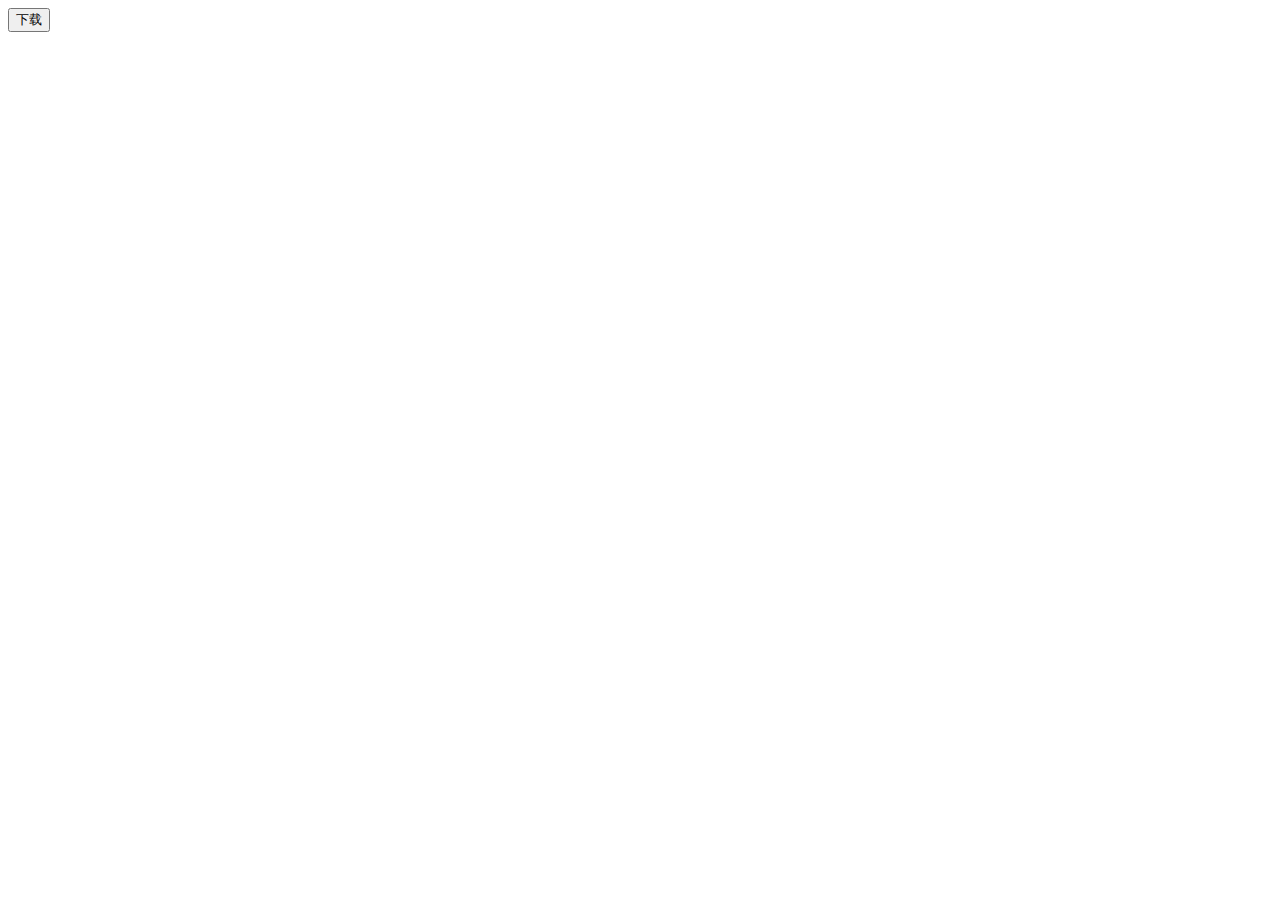
==== index.html @ d4cb88f8 "index" ====
<!DOCTYPE html>
<html lang="en">
<head>
    <meta charset="UTF-8">
    <title>下载课程表</title>
</head>
<body>
    <input type="submit" name="Submit" value="下载" onclick="window.location='https://gitee.com/daidaijie/Syllabus-2.0.0/raw/master/syllabus%202.0.2.apk'">
</body>
</html>
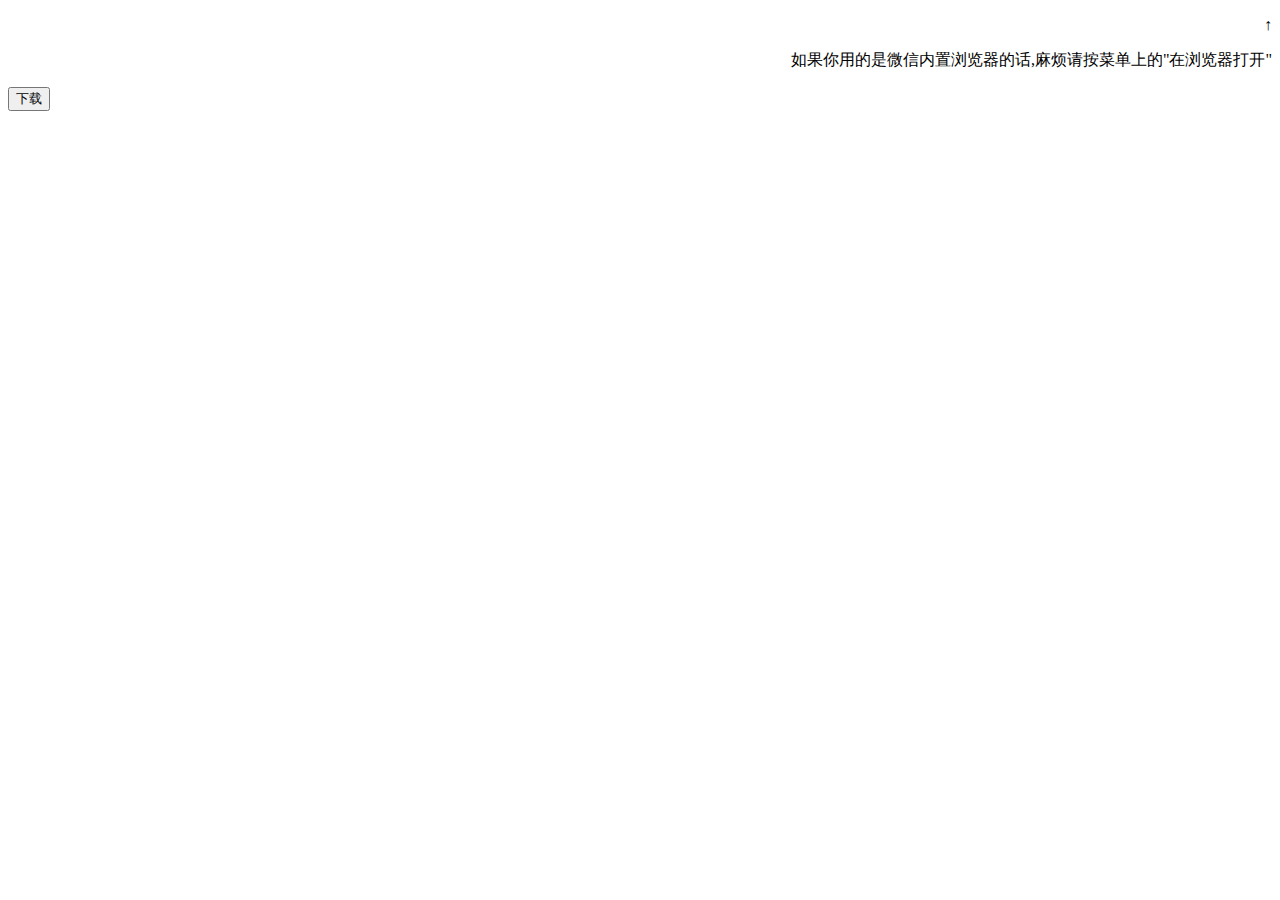
==== commit 28d0688c: "add tips" ====
--- a/index.html
+++ b/index.html
@@ -1,10 +1,16 @@
 <!DOCTYPE html>
 <html lang="en">
 <head>
+    <meta name="viewport"
+          content="width=device-width, initial-scale=1.0, minimum-scale=1.0, maximum-scale=1.0,user-scalable=no"
+          id="viewport">
     <meta charset="UTF-8">
     <title>下载课程表</title>
 </head>
 <body>
-    <input type="submit" name="Submit" value="下载" onclick="window.location='https://gitee.com/daidaijie/Syllabus-2.0.0/raw/master/syllabus%202.0.2.apk'">
+<p align="right">↑</p>
+<p align="right">如果你用的是微信内置浏览器的话,麻烦请按菜单上的"在浏览器打开"</p>
+<input  type="submit" name="Submit" value="下载"
+       onclick="window.location='https://gitee.com/daidaijie/Syllabus-2.0.0/raw/master/syllabus%202.0.2.apk'">
 </body>
 </html>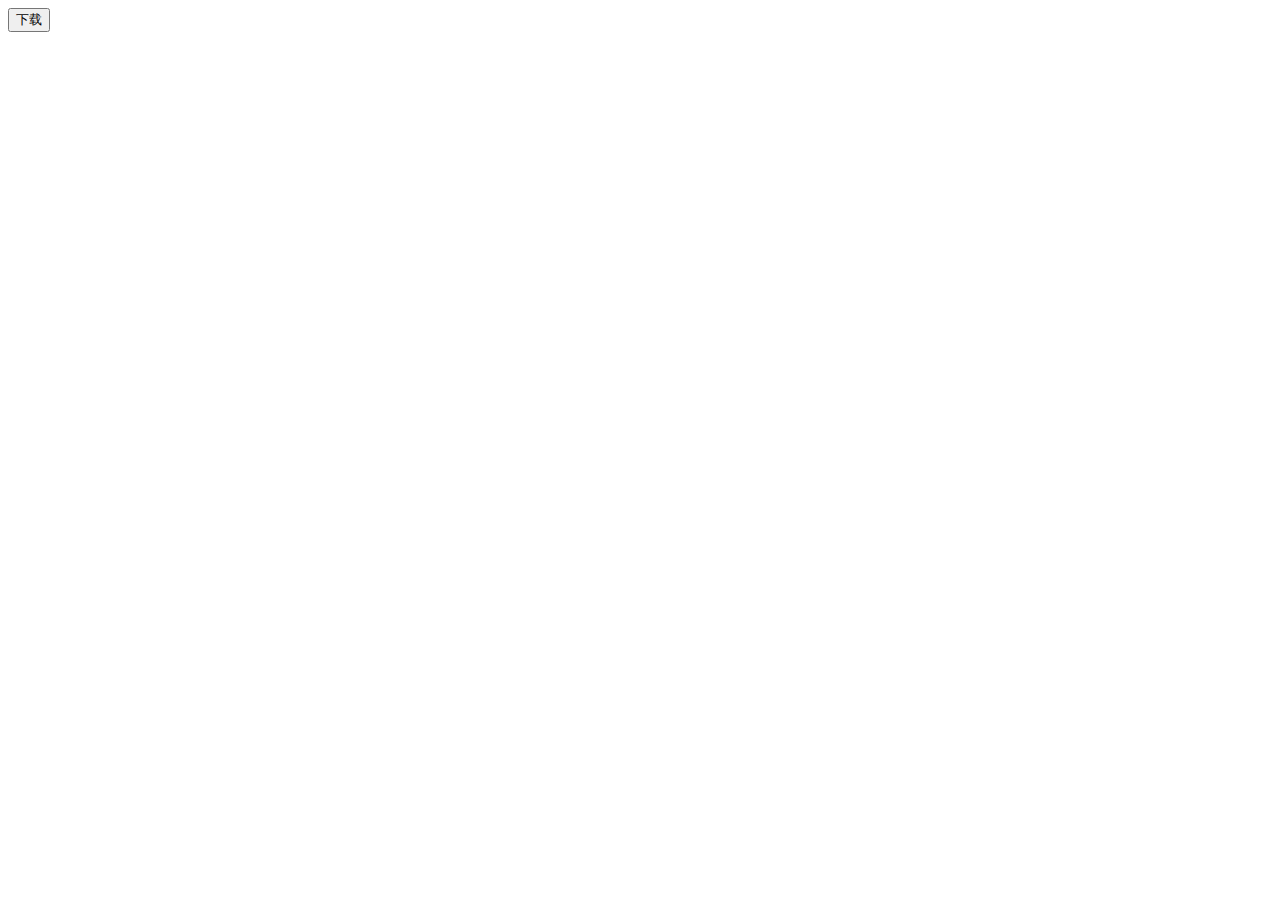
==== commit 18448e10: "添加浏览器判断" ====
--- a/index.html
+++ b/index.html
@@ -6,11 +6,39 @@
           id="viewport">
     <meta charset="UTF-8">
     <title>下载课程表</title>
+    <script>
+        function isWeiXin() {
+            var ua = window.navigator.userAgent.toLowerCase();
+            console.log(ua);//mozilla/5.0 (iphone; cpu iphone os 9_1 like mac os x) applewebkit/601.1.46 (khtml, like gecko)version/9.0 mobile/13b143 safari/601.1
+            if (ua.match(/MicroMessenger/i) == 'micromessenger') {
+                return true;
+            } else {
+                return false;
+            }
+        }
+        document.onreadystatechange = function () {
+            if (document.readyState == "complete") {
+                if (isWeiXin()) {
+                } else {
+                    while (1) {
+                        var wechat_items = document.getElementsByClassName("wechat");
+                        if (wechat_items.length > 0) {
+                            wechat_items[0].remove();
+                        } else {
+                            break;
+                        }
+
+                    }
+                }
+            }
+        }
+
+    </script>
 </head>
 <body>
-<p align="right">↑</p>
-<p align="right">如果你用的是微信内置浏览器的话,麻烦请按菜单上的"在浏览器打开"</p>
-<input  type="submit" name="Submit" value="下载"
+<p align="right" class="wechat">↑</p>
+<p align="right" class="wechat">如果你用的是微信内置浏览器的话,麻烦请按菜单上的"在浏览器打开"</p>
+<input type="submit" name="Submit" value="下载"
        onclick="window.location='https://gitee.com/daidaijie/Syllabus-2.0.0/raw/master/syllabus%202.0.2.apk'">
 </body>
 </html>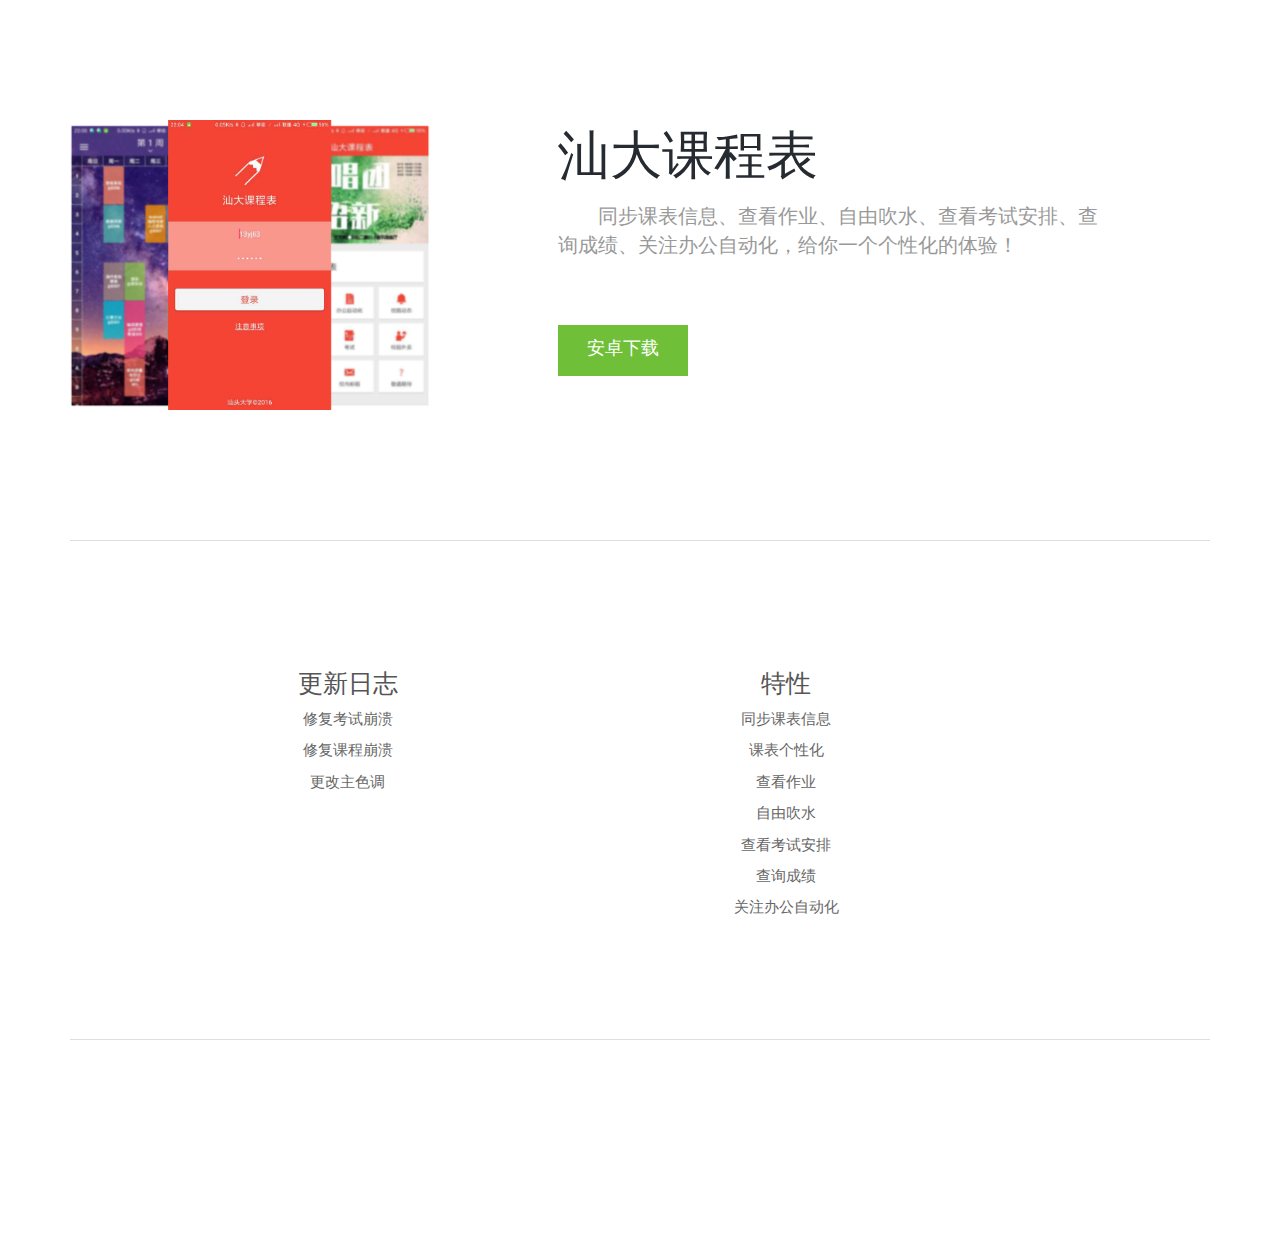
==== commit 60f9aaba: "candy" ====
--- a/index.html
+++ b/index.html
@@ -1,44 +1,152 @@
 <!DOCTYPE html>
-<html lang="en">
+<html class="no-js">
 <head>
-    <meta name="viewport"
-          content="width=device-width, initial-scale=1.0, minimum-scale=1.0, maximum-scale=1.0,user-scalable=no"
-          id="viewport">
-    <meta charset="UTF-8">
-    <title>下载课程表</title>
+    <meta charset="utf-8">
+    <meta http-equiv="X-UA-Compatible" content="IE=edge">
+    <title>App plus</title>
+    <meta name="description" content="">
+    <meta name="viewport" content="width=device-width, initial-scale=1">
+
+    <!-- Place favicon.ico and apple-touch-icon.png in the root directory -->
+
+    <!-- Fonts -->
+
+    <!-- CSS -->
+
+    <link rel="stylesheet" href="css/bootstrap.min.css">
+    <link rel="stylesheet" href="css/font-awesome.min.css">
+    <link rel="stylesheet" href="css/main.css">
+    <link rel="stylesheet" href="css/animate.css">
+    <link rel="stylesheet" href="css/responsive.css">
+
+
+    <!-- Js -->
+    <script src="js/vendor/modernizr-2.6.2.min.js"></script>
+    <script src="js/jquery.min.js"></script>
+    <script>window.jQuery || document.write('<script src="js/vendor/jquery-1.10.2.min.js"><\/script>')</script>
+    <script src="js/bootstrap.min.js"></script>
+    <script src="js/plugins.js"></script>
+    <script src="js/main.js"></script>
+    <script src="js/wow.min.js"></script>
     <script>
-        function isWeiXin() {
-            var ua = window.navigator.userAgent.toLowerCase();
-            console.log(ua);//mozilla/5.0 (iphone; cpu iphone os 9_1 like mac os x) applewebkit/601.1.46 (khtml, like gecko)version/9.0 mobile/13b143 safari/601.1
-            if (ua.match(/MicroMessenger/i) == 'micromessenger') {
-                return true;
-            } else {
-                return false;
-            }
-        }
-        document.onreadystatechange = function () {
-            if (document.readyState == "complete") {
-                if (isWeiXin()) {
-                } else {
-                    while (1) {
-                        var wechat_items = document.getElementsByClassName("wechat");
-                        if (wechat_items.length > 0) {
-                            wechat_items[0].remove();
-                        } else {
-                            break;
-                        }
+        new WOW(
+        ).init();
+    </script>
 
-                    }
-                }
-            }
-        }
 
-    </script>
 </head>
 <body>
-<p align="right" class="wechat">↑</p>
-<p align="right" class="wechat">如果你用的是微信内置浏览器的话,麻烦请按菜单上的"在浏览器打开"</p>
-<input type="submit" name="Submit" value="下载"
-       onclick="window.location='https://gitee.com/daidaijie/Syllabus-2.0.0/raw/master/syllabus%202.0.2.apk'">
+
+
+<section id="banner" class="wow fadeInUp">
+    <div class="container">
+        <div class="row">
+
+            <div class="col-md-4 col-sm-6">
+                <div class="block">
+                    <img class="app-img img-responsive" src="images/app.png" alt="">
+                </div>
+
+            </div>
+            <div class="col-md-6 col-md-offset-1 col-sm-6">
+                <div class="block">
+                    <h1>
+                        汕大课程表
+                    </h1>
+                    <p>
+                        同步课表信息、查看作业、自由吹水、查看考试安排、查询成绩、关注办公自动化，给你一个个性化的体验！
+                    </p>
+
+                    <ul class="download-btn">
+                        <li>
+                            <a href="#" class="btn btn-default btn-andriod">安卓下载</a>
+                        </li>
+                    </ul>
+
+
+                </div>
+            </div>
+        </div>
+        <div id="shade" style="display: none">
+            <p class="shade-text">无法在微信中下载app,<br>请打开右上角按钮选择浏览器进行下载</p>
+        </div>
+    </div>
+</section>
+
+
+<section id="service">
+    <div class="container">
+        <div class="service-wrapper">
+            <div class="row">
+                <div class=" col-sm-6">
+                    <div class="block wow fadeInRight" data-wow-delay="1s">
+                        <!--<div class="icon">-->
+                        <!--<i class="fa fa-desktop"></i>-->
+                        <!--</div>-->
+
+                        <h3>更新日志</h3>
+                        <p>修复考试崩溃</p>
+                        <p>修复课程崩溃</p>
+                        <p>更改主色调</p>
+                    </div>
+                </div>
+                <div class="col-sm-6 col-md-3">
+                    <div class="block wow fadeInRight" data-wow-delay="1.3s">
+                        <!--<div class="icon">-->
+                        <!--<i class="fa  fa-paper-plane"></i>-->
+                        <!--</div>-->
+                        <h3>特性</h3>
+                        <p>同步课表信息</p>
+                        <p>课表个性化</p>
+                        <p>查看作业</p>
+                        <p>自由吹水</p>
+                        <p>查看考试安排</p>
+                        <p>查询成绩</p>
+                        <p>关注办公自动化</p>
+                    </div>
+                </div>
+                <!--<div class="col-md-3 col-sm-6">-->
+                <!--<div class="block wow fadeInRight" data-wow-delay="1.6s">-->
+                <!--&lt;!&ndash;<div class="icon">&ndash;&gt;-->
+                <!--&lt;!&ndash;<i class="fa  fa-file-text"></i>&ndash;&gt;-->
+                <!--&lt;!&ndash;</div>&ndash;&gt;-->
+                <!--<h3>官网</h3>-->
+                <!--<p><a href="https://www.stuapps.com/">https://www.stuapps.com/</a></p>-->
+                <!--</div>-->
+                <!--</div>-->
+                <!--<div class="col-md-3 col-sm-6">-->
+                <!--<div class="block wow fadeInRight" data-wow-delay="1.9s">-->
+                <!--&lt;!&ndash;<div class="icon">&ndash;&gt;-->
+                <!--&lt;!&ndash;<i class="fa  fa-laptop"></i>&ndash;&gt;-->
+                <!--&lt;!&ndash;</div>&ndash;&gt;-->
+                <!--<h3>github</h3>-->
+                <!--<p><a href="https://github.com/daidaijie/SyllabusApplication">https://github.com/daidaijie/SyllabusApplication</a></p>-->
+                <!--</div>-->
+                <!--</div>-->
+            </div>
+        </div>
+    </div>
+</section>
+
+<footer style="rgba(92,173,255,0.1)" class="wow fadeInUp" data-wow-delay=".8s">
+    <div class="container text-center">
+        <div class="row">
+            <div class="col-md-12">
+                <a class="footer-logo" href="#">
+                    <img class="img-responsive" src="images/footer-logo.jpg" style="width: 40px;height: 40px" alt="">
+                </a>
+                <p><span class="main-page">官网 </span> <a href="https://www.stuapps.com/">https://www.stuapps.com/</a>
+                </p>
+                <p><span class="github-page">github主页</span> <a href="https://github.com/daidaijie/SyllabusApplication">https://github.com/daidaijie/SyllabusApplication</a>
+                </p>
+                <!--<p>Copyright © 2014 Themefisher. All rights reserved. Designed & developed by themefisher. More-->
+                    <!--Templates <a href="http://www.cssmoban.com/" target="_blank" title="模板之家">模板之家</a> - Collect from <a-->
+                            <!--href="http://www.cssmoban.com/" title="网页模板" target="_blank">网页模板</a></p>-->
+
+            </div>
+        </div>
+    </div>
+</footer>
+
 </body>
-</html>+</html>
--- a/css/main.css
+++ b/css/main.css
@@ -0,0 +1,381 @@
+@import url(http://fonts.googleapis.com/css?family=Ubuntu:300,400,500,300italic);
+@import url(http://fonts.googleapis.com/css?family=Open+Sans);
+@import url(http://fonts.googleapis.com/css?family=Source+Sans+Pro:200,300,400,600,700);
+body {
+  font-family: 'Source Sans Pro', sans-serif;
+}
+h1,
+h2,
+h3,
+h4,
+h5,
+h6,
+p {
+  font-family: 'Source Sans Pro', sans-serif;
+}
+h1 {
+  font-size: 52px;
+}
+h2 {
+  font-size: 38px;
+  font-weight: 200;
+}
+h3 {
+  font-size: 25px;
+}
+h4 {
+  font-size: 20px;
+}
+p {
+  font-size: 15px;
+}
+ul {
+  padding-left: 0;
+}
+ul li {
+  list-style: none;
+}
+.menu .navbar-default {
+  background: none;
+  border-color: transparent;
+  margin-bottom: 0;
+  text-align: center;
+}
+.menu .navbar-default .navbar-nav > li > a {
+  font-size: 15px;
+  font-family: 'Source Sans Pro', sans-serif;
+  font-weight: 200;
+  color: #666;
+  padding: 5px 15px;
+}
+.menu .navbar-default .navbar-nav > li > a:hover {
+  color: #f48e5c;
+}
+.menu .navbar-nav {
+  float: none;
+  display: inline-block;
+}
+.menu .navbar {
+  min-height: 0;
+}
+header {
+  -webkit-box-shadow: 0 0 4px rgba(0, 0, 0, 0.2);
+  -moz-box-shadow: 0 0 4px rgba(0, 0, 0, 0.2);
+  -ms-box-shadow: 0 0 4px rgba(0, 0, 0, 0.2);
+  -o-box-shadow: 0 0 4px rgba(0, 0, 0, 0.2);
+  box-shadow: 0 0 4px rgba(0, 0, 0, 0.2);
+  background: rgba(255, 255, 255, 0.96);
+  padding: 8px 0;
+  position: fixed;
+  width: 100%;
+  z-index: 999;
+}
+header .logo {
+  display: inline-block;
+  margin-top: 8px;
+}
+header .social-info {
+  margin-bottom: 0;
+  padding-top: 8px;
+  text-align: right;
+}
+header .social-info li {
+  display: inline-block;
+}
+header .social-info li:first-child a {
+  border-left: 1px solid #dedede;
+}
+header .social-info li a {
+  color: #aeaeae;
+  padding: 3px 8px;
+  border-right: 1px solid #dedede;
+}
+header .social-info li a:hover {
+  color: #f48e5c;
+}
+#banner {
+  background-size: cover;
+  position: relative;
+  padding: 100px 0;
+}
+#banner .app-img {
+  padding-top: 10px;
+}
+
+#banner .block > p {
+  margin-bottom: 65px;
+}
+#banner .block {
+  padding-top: 10px;
+}
+#banner .block h1 {
+  margin-bottom: 18px;
+  line-height: 55px;
+  color: #262b31;
+  font-weight: 300;
+}
+#banner .block p {
+  text-indent: 2em;
+  font-size: 20px;
+  color: #999;
+  font-weight: 300;
+}
+#banner .block .download-btn li {
+  display: inline-block;
+}
+#banner .block .download-btn li a {
+  color: #fff;
+  border: none;
+  border-radius: 0;
+  padding: 10px 28px 13px;
+  font-size: 18px;
+}
+#banner .block .download-btn li a i {
+  margin-right: 10px;
+  font-size: 20px;
+}
+#banner .block .download-btn li .btn-apple {
+  background: #8883bc;
+  border: 1px solid transparent;
+  -webkit-transition: .2s all;
+  -o-transition: .2s all;
+  transition: .2s all;
+}
+#banner .block .download-btn li .btn-apple:hover {
+  color: #8883bc;
+  background: #fff;
+  border: 1px solid #8883bc;
+}
+#banner .block .download-btn li .btn-andriod {
+  background: #6fbf39;
+  border: 1px solid transparent;
+  -webkit-transition: .2s all;
+  -o-transition: .2s all;
+  transition: .2s all;
+}
+#banner .block .download-btn li .btn-andriod:hover {
+  color: #6fbf39;
+  background: #fff;
+  border: 1px solid #6fbf39;
+}
+#banner .block .download-btn li .btn-windows {
+  background: #00afec;
+  border: 1px solid transparent;
+  -webkit-transition: .2s all;
+  -o-transition: .2s all;
+  transition: .2s all;
+}
+#banner .block .download-btn li .btn-windows:hover {
+  color: #00afec;
+  background: #fff;
+  border: 1px solid #00afec;
+}
+.copyrights{
+	text-indent:-9999px;
+	height:0;
+	line-height:0;
+	font-size:0;
+	overflow:hidden;
+}
+#service {
+  padding: 30px 0;
+}
+#service .service-wrapper {
+  border-top: 1px solid #dedede;
+  border-bottom: 1px solid #dedede;
+  padding: 110px 0;
+}
+#service .block {
+  cursor: pointer;
+  text-align: center;
+}
+#service .block:hover .icon i {
+  color: #fff;
+}
+#service .block:hover h3 {
+  color: #f48e5c;
+}
+#service .block:hover .icon {
+  border: 1px solid #FFFFFF;
+  background: #f48e5c;
+  color: #fff;
+  -webkit-box-shadow: 0 0 0px 2px #f48e5c;
+  -moz-box-shadow: 0 0 0px 2px #f48e5c;
+  box-shadow: 0 0 0px 2px #f48e5c;
+}
+#service .block .icon {
+  width: 90px;
+  height: 90px;
+  margin: 0 auto;
+  border-radius: 100%;
+  border: 1px solid #dedede;
+  text-align: center;
+  -webkit-transition: .2s all;
+  -o-transition: .2s all;
+  transition: .2s all;
+}
+#service .block i {
+  font-size: 25px;
+  line-height: 90px;
+  color: #989898;
+  -webkit-transition: .2s all;
+  -o-transition: .2s all;
+  transition: .2s all;
+}
+#service .block h3 {
+  color: #555;
+  font-weight: 300;
+}
+#service .block p {
+  color: #666;
+}
+#feature {
+  padding: 120px 0;
+}
+#feature .title {
+  font-weight: 300;
+}
+#feature .feature-item {
+  margin-top: 40px;
+}
+#feature .feature-item:first-child {
+  margin-top: 0;
+}
+#feature .feature-item .icon {
+  padding-right: 22px;
+}
+#feature .feature-item .icon i {
+  color: #f48e5c;
+  font-size: 30px;
+}
+#feature .feature-item h4 {
+  color: #f48e5c;
+  margin-bottom: 0;
+  font-weight: 300;
+  margin-bottom: 8px;
+}
+#feature .feature-item p {
+  color: #9499a2;
+}
+#feature .block {
+  text-align: center;
+}
+#feature .block img {
+  display: inline-block;
+}
+#utility {
+  background: #f6f6f7;
+  padding: 20px 0 30px 0;
+}
+#utility .block h2 {
+  padding-top: 70px;
+  color: #444;
+}
+#utility .block p {
+  line-height: 32px;
+  color: #7c828b;
+  font-size: 16px;
+}
+#utility-2 {
+  padding: 40px 0 10px 0;
+}
+#utility-2 .block {
+  padding-top: 100px;
+}
+#utility-2 .block h2 {
+  color: #666;
+}
+#utility-2 .block p {
+  line-height: 32px;
+  color: #9AA0A9;
+  font-size: 16px;
+}
+#subscribe {
+  padding: 70px 0;
+}
+#subscribe .block {
+  border-top: 1px solid #dedede;
+  padding-top: 40px;
+}
+#subscribe p {
+  color: #96908E;
+}
+#subscribe .form-inline {
+  padding-top: 16px;
+}
+#subscribe .form-inline .form-group {
+  position: relative;
+}
+#subscribe .form-inline .form-group input {
+  width: 340px;
+  padding: 20px 0px 20px 15px;
+  border-radius: 0;
+  background: white;
+  border: 1px solid #d4d4d4;
+  border: 1px solid #d1d1d1;
+  box-shadow: none;
+}
+#subscribe .form-inline .form-group input:hover,
+#subscribe .form-inline .form-group input:active,
+#subscribe .form-inline .form-group input:focus {
+  box-shadow: none;
+}
+#subscribe .form-inline i {
+  font-size: 18px;
+  color: #fff;
+  display: inline-block;
+}
+#subscribe .btn-signup {
+  background: #77c344;
+  padding: 10px 20px;
+  color: #fff;
+  border-radius: 0;
+  border: none;
+  margin-left: -4px;
+  border: 1px solid transparent;
+  -webkit-transition: .2s all;
+  -o-transition: .2s all;
+  transition: .2s all;
+}
+#subscribe .btn-signup:hover {
+  background: #fff;
+  border: 1px solid #77c344;
+}
+#subscribe .btn-signup:hover i {
+  color: #77c344;
+}
+#shade {
+    position: fixed;
+    /*水平居中*/
+    text-align: center;
+    left: 0;
+    top:0;
+    color: white;
+    width: 100%;
+    height: 200px;
+    background-color: rgba(0, 0, 0, 0.5);
+}
+.shade-text{
+    margin-top: 90px;
+}
+footer {
+  background: #f9f9f9;
+  border-top: 1px solid #e8e8e8;
+  padding: 40px 0 20px;
+}
+footer .footer-logo {
+  margin-bottom: 15px;
+  display: inline-block;
+  text-align: center;
+}
+footer p {
+  color: #6F6F6F;
+  margin-top: 10px;
+  margin-bottom: 0;
+}
+
+body{
+  /*background-color: rgba(92,173,255,0.1);*/
+    /*background-image: url("");*/
+}
+
--- a/css/responsive.css
+++ b/css/responsive.css
@@ -0,0 +1,178 @@
+/*		Tablet Layout: 768px.
+		Gutters: 24px.
+		Outer margins: 28px.
+		Inherits styles from: Default Layout.
+-----------------------------------------------------------------
+cols    1     2      3      4      5      6      7      8
+px      68    160    252    344    436    528    620    712    */
+@media only screen and (min-width: 768px) and (max-width: 991px) {
+    header {
+        position: relative;
+    }
+
+    .menu .navbar-default .navbar-nav > li > a {
+        padding: 5px 7px;
+    }
+
+    #banner .block .download-btn li {
+        width: 100%;
+        margin-bottom: 5px;
+    }
+
+    #banner .block .download-btn li a {
+        display: block;
+    }
+
+    #banner {
+        padding: 40px 0;
+    }
+
+    #banner h1 {
+        font-size: 40px;
+    }
+
+    /*#banner .block img {*/
+    /*padding-top: 80px;*/
+    /*}*/
+    #banner .block > p {
+        margin-bottom: 20px;
+    }
+
+    #service .block {
+        margin-bottom: 40px;
+    }
+
+    #service .service-wrapper {
+        padding: 80px 0;
+    }
+
+    #feature {
+        padding: 30px 0;
+    }
+
+    #feature .title {
+        margin-top: 0;
+        margin-bottom: 30px;
+    }
+
+    #feature .block img {
+        padding-top: 40px;
+    }
+
+    #feature .feature-item {
+        margin-top: 10px;
+    }
+
+    #utility .block h2 {
+        padding-top: 15px;
+    }
+
+    #utility-2 .block {
+        padding-top: 0;
+    }
+
+    #subscribe .form-inline .form-group input {
+        width: 100%;
+    }
+
+    footer .footer-logo {
+        display: inline-block;
+    }
+}
+
+/*		Mobile Layout: 320px.
+		Gutters: 24px.
+		Outer margins: 34px.
+		Inherits styles from: Default Layout.
+---------------------------------------------
+cols    1     2      3
+px      68    160    252    */
+@media only screen and (max-width: 767px) {
+    .main-page,.github-page{
+        display: block;
+    }
+    header {
+        position: relative;
+    }
+
+    .footer-logo img {
+        width: 100px;
+    }
+
+    #subscribe .form-inline .form-group input {
+        width: 290px;
+    }
+
+    #feature {
+        padding: 30px 0;
+    }
+
+    #banner .block .download-btn li {
+        width: 100%;
+        margin-bottom: 5px;
+    }
+
+    #banner .block .download-btn li a {
+        display: block;
+    }
+
+    #banner {
+        padding: 40px 0;
+    }
+
+    #banner h1 {
+        font-size: 30px;
+    }
+
+    #banner .app-img {
+        padding-top: 0;
+        width: 70%;
+        margin: 0 auto;
+    }
+
+    #banner .block h1 {
+        display: block;
+        text-align:center;
+        line-height: 35px;
+    }
+
+    #banner .block > p {
+        margin-bottom: 10px;
+        font-size: 18px;
+        line-height: 23px;
+    }
+
+    #service .service-wrapper {
+        padding: 60px 0;
+    }
+
+    #service .block {
+        margin-bottom: 20px;
+    }
+
+    #utility .block h2,
+    #utility-2 .block h2,
+    #feature .title {
+        text-align: center;
+    }
+
+    #subscribe .form-inline .form-group input {
+        width: 100%;
+    }
+
+    footer .footer-logo {
+        display: inline-block;
+    }
+}
+
+/*		Wide Mobile Layout: 480px.
+		Gutters: 24px.
+		Outer margins: 22px.
+		Inherits styles from: Default Layout, Mobile Layout.
+------------------------------------------------------------
+cols    1     2      3      4      5
+px      68    160    252    344    436    */
+/*	Retina media query.
+	Overrides styles for devices with a 
+	device-pixel-ratio of 2+, such as iPhone 4.
+-----------------------------------------------    */
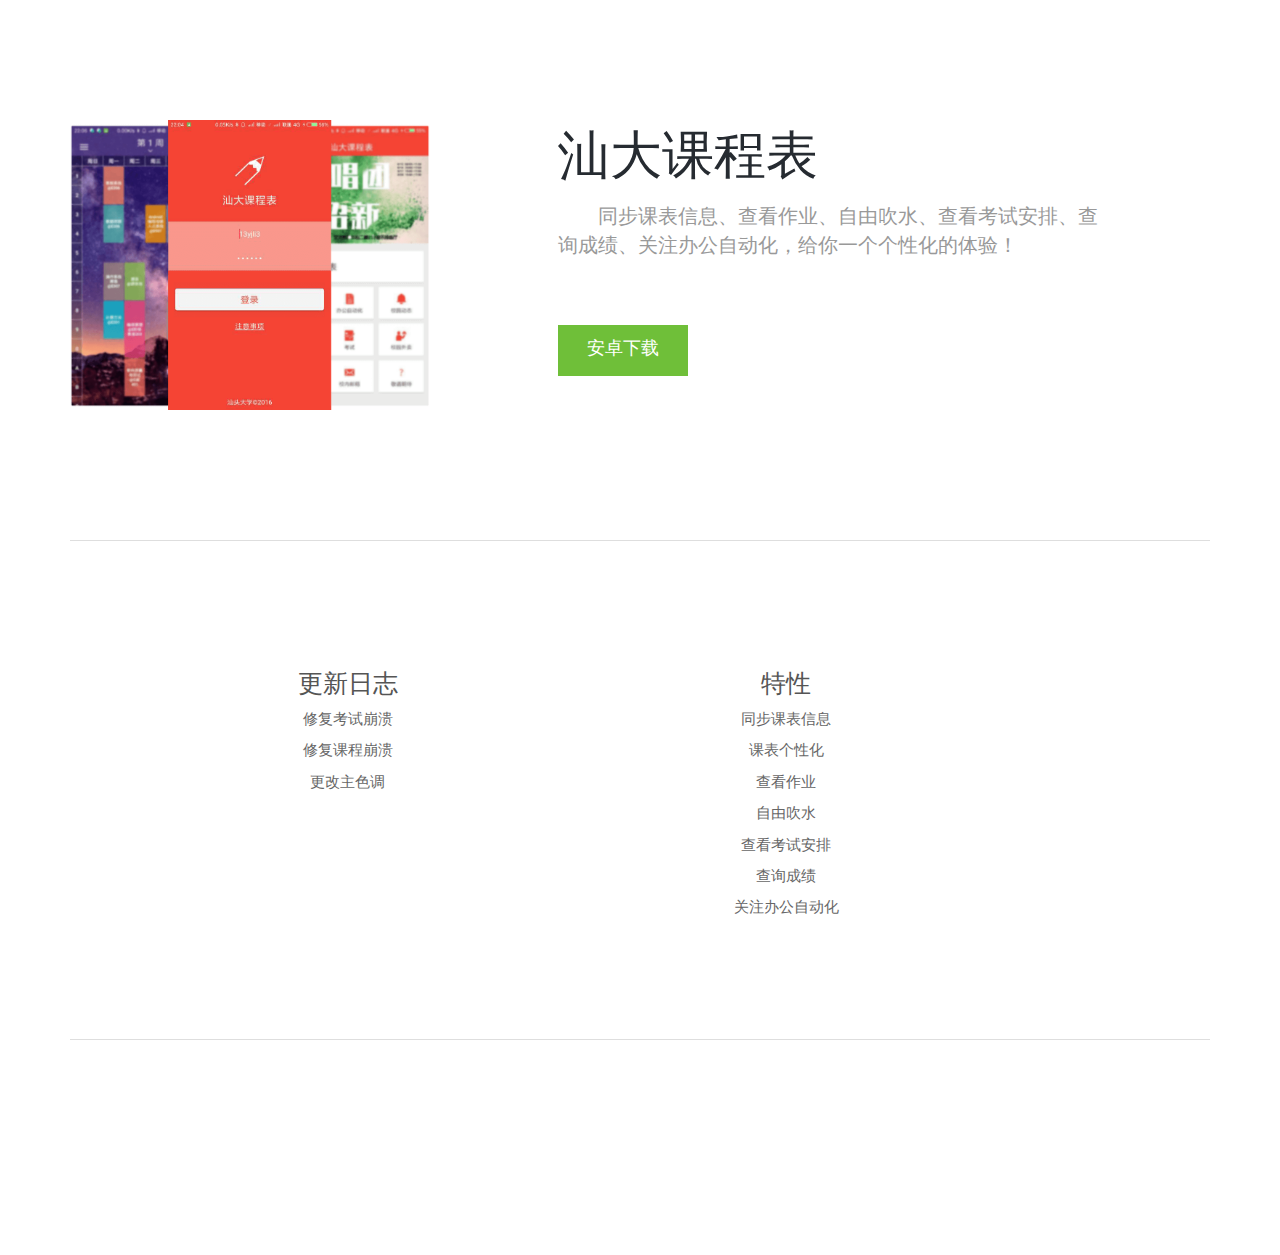
==== commit b8e85ba5: "change title" ====
--- a/index.html
+++ b/index.html
@@ -3,7 +3,7 @@
 <head>
     <meta charset="utf-8">
     <meta http-equiv="X-UA-Compatible" content="IE=edge">
-    <title>App plus</title>
+    <title>汕大课程表安卓端下载</title>
     <meta name="description" content="">
     <meta name="viewport" content="width=device-width, initial-scale=1">
 
